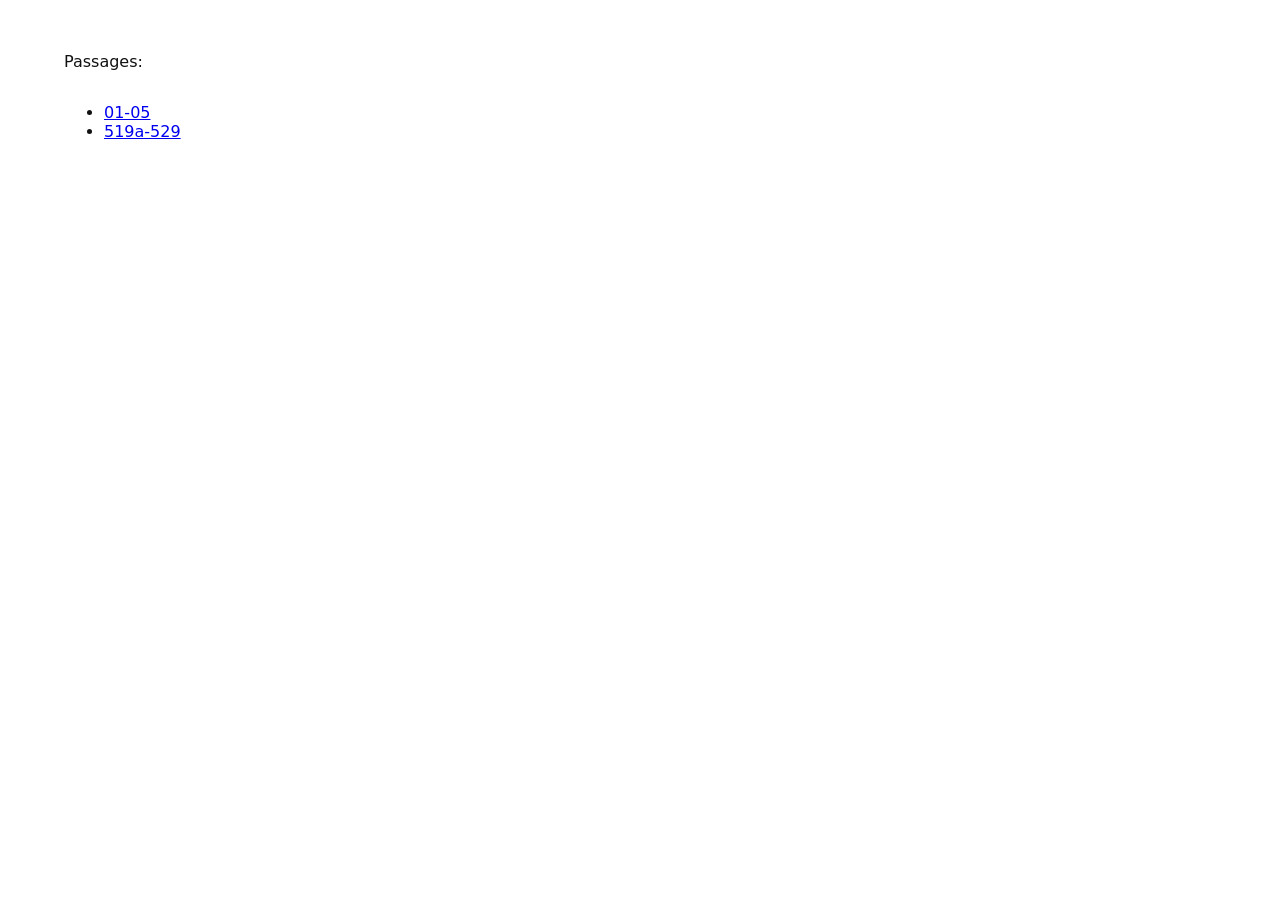
==== list.html @ aa3b2f8f "Create list.html" ====
<!doctype html>
<html lang="en">
<head>
<meta charset="utf-8">
<meta name="viewport" content="width=device-width,initial-scale=1,viewport-fit=cover">
<title>Bacchae — Dataset-driven prototype</title>
<meta name="robots" content="noindex, nofollow" />
<link rel="stylesheet" href="css/style.css">
</head>
<body>
<div class="app">
<p>Passages:</p>
<ul>
<li><a href="https://trenarren31.github.io/proto-bacch/?passage=01-05">01-05</a></li>
<li><a href="https://trenarren31.github.io/proto-bacch/?passage=519a-529">519a-529</a></li>
</ul>
</div>
</body>
</html>
---- css/style.css ----
:root{--bg:#fff;--ink:#111;--muted:#666;--rule:#cfcfcf;--hi:#ffe45c;--edge:#9e8700}
*{box-sizing:border-box} html,body{height:100%;margin:0}
body{background:var(--bg);color:var(--ink);font-family:system-ui,-apple-system,BlinkMacSystemFont,"Segoe UI",sans-serif;overflow:hidden}
.app{height:100dvh;padding:4vh 5vw;display:flex;flex-direction:column}
.header{display:flex;align-items:baseline;gap:.7rem;border-bottom:1px solid var(--rule);padding-bottom:12px;flex:none;padding-left:20px}
.play{font-size:1rem;font-weight:650}.sep{color:#999}.section,.range{font-size:.96rem;color:var(--muted)}
.content{flex:1;min-height:0;position:relative;padding-left:20px}.wrap{height:100%;display:flex;flex-direction:column;justify-content:center;padding-right:0}
.context{margin-bottom:2vh;padding-top:16px}.speaker{font-size:1.35rem;font-weight:650}
.passage{display:flex;flex-direction:column;justify-content:center}
.line{font-family:"Noto Serif","Times New Roman",serif;font-size:clamp(1.35rem,2.3vw,2.02rem);line-height:1.43;white-space:nowrap}
.token{cursor:pointer;padding:1px 2px;margin:0 -2px}.token:hover{background:#ffffff}.token.highlighted{background:var(--hi)}.token.annotated{background:rgba(0,0,0,.08)}
.panel{position:fixed;z-index:20;right:0;top:0;height:100dvh;width:45vw;background:#fff;border-left:1px solid #aaa;box-shadow:-14px 0 35px rgba(0,0,0,.12);transform:translateX(100%);transition:transform .22s ease;display:flex;flex-direction:column}
.panel.open{transform:translateX(0)}.panel-head{min-height:66px;padding:0 28px;display:flex;align-items:center;justify-content:space-between;border-bottom:1px solid var(--rule)}
.selected-form{font-size:1rem}.expanded{margin-left:.35em;color:var(--muted)}.close{border:0;background:transparent;color:#333;font-size:1.5rem;line-height:1;cursor:pointer;padding:5px}
.panel-body{padding:22px 28px;overflow:auto}.lemma{font-weight:700}.gloss{margin-top:7px}.annotation-divider{border:0;border-top:1px solid var(--rule);margin:22px 0 0}.details{margin-top:22px;display:flex;flex-direction:column;gap:14px}.pos{font-weight:600}.features{line-height:1.55}
.disable-interaction{-webkit-user-select:none;-moz-user-select:none;user-select:none}.disable-interaction:focus{outline:none!important}
@media(max-width:900px){body{overflow:auto}.app{height:auto;min-height:100dvh}.line{white-space:normal}.panel{width:45vw}}
@media(orientation:portrait){.header{padding-left:0}.content{padding:0}.panel{width:70vw}}
@media screen and (max-width:850px) and (orientation:landscape){.line{font-size:clamp(1.1rem,1.8vw,1.45rem)}}
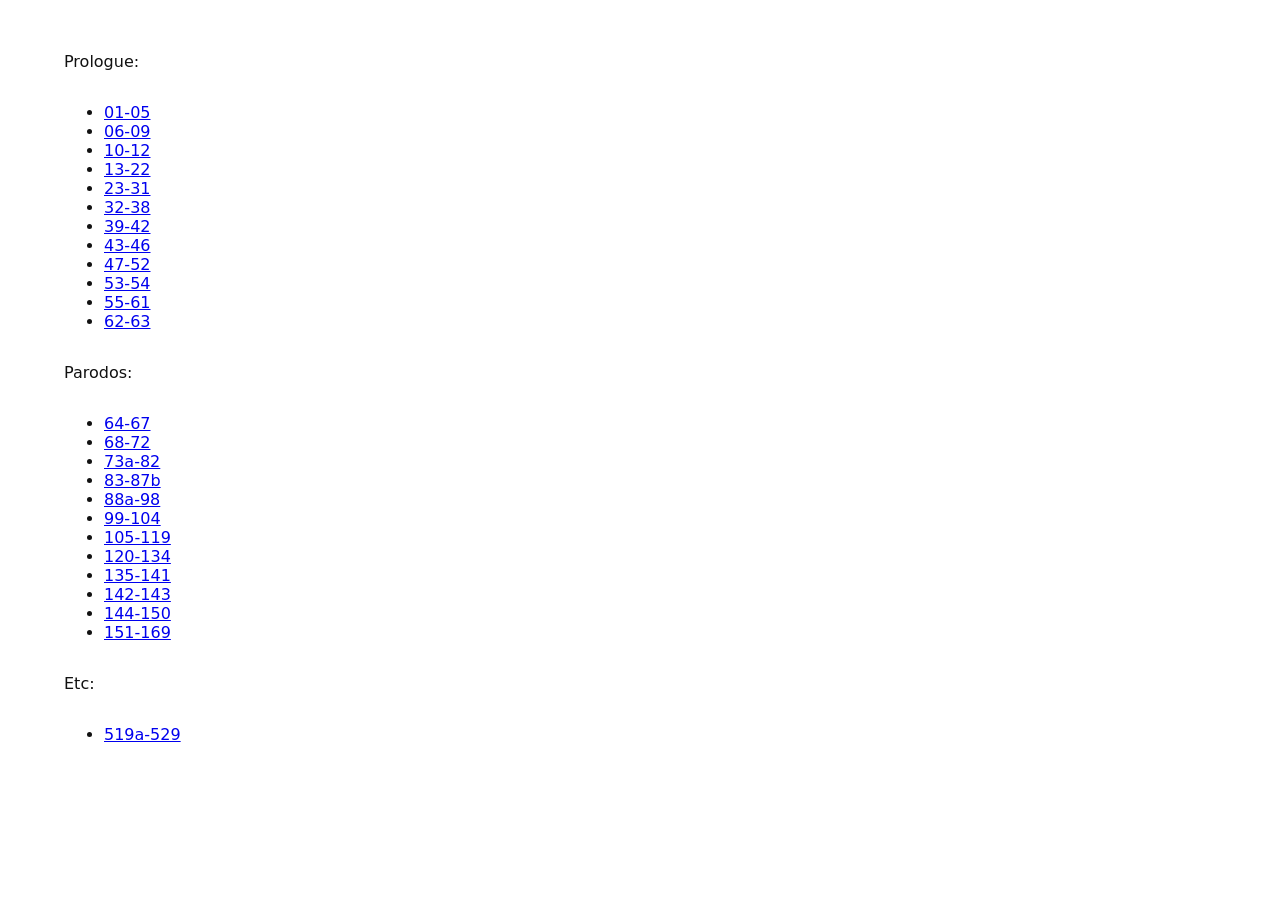
==== commit 142c0583: "Update list.html" ====
--- a/list.html
+++ b/list.html
@@ -9,9 +9,38 @@
 </head>
 <body>
 <div class="app">
-<p>Passages:</p>
+<p>Prologue:</p>
 <ul>
 <li><a href="https://trenarren31.github.io/proto-bacch/?passage=01-05">01-05</a></li>
+<li><a href="https://trenarren31.github.io/proto-bacch/?passage=06-09">06-09</a></li>
+<li><a href="https://trenarren31.github.io/proto-bacch/?passage=10-12">10-12</a></li>
+<li><a href="https://trenarren31.github.io/proto-bacch/?passage=13-22">13-22</a></li>
+<li><a href="https://trenarren31.github.io/proto-bacch/?passage=23-31">23-31</a></li>
+<li><a href="https://trenarren31.github.io/proto-bacch/?passage=32-38">32-38</a></li>
+<li><a href="https://trenarren31.github.io/proto-bacch/?passage=39-42">39-42</a></li>
+<li><a href="https://trenarren31.github.io/proto-bacch/?passage=43-46">43-46</a></li>
+<li><a href="https://trenarren31.github.io/proto-bacch/?passage=47-52">47-52</a></li>
+<li><a href="https://trenarren31.github.io/proto-bacch/?passage=53-54">53-54</a></li>
+<li><a href="https://trenarren31.github.io/proto-bacch/?passage=55-61">55-61</a></li>
+<li><a href="https://trenarren31.github.io/proto-bacch/?passage=62-63">62-63</a></li>
+</ul>
+<p>Parodos:</p>
+<ul>
+<li><a href="https://trenarren31.github.io/proto-bacch/?passage=64-67">64-67</a></li>
+<li><a href="https://trenarren31.github.io/proto-bacch/?passage=68-72">68-72</a></li>
+<li><a href="https://trenarren31.github.io/proto-bacch/?passage=73a-82">73a-82</a></li>
+<li><a href="https://trenarren31.github.io/proto-bacch/?passage=83-87b">83-87b</a></li>
+<li><a href="https://trenarren31.github.io/proto-bacch/?passage=88a-98">88a-98</a></li>
+<li><a href="https://trenarren31.github.io/proto-bacch/?passage=99-104">99-104</a></li>
+<li><a href="https://trenarren31.github.io/proto-bacch/?passage=105-119">105-119</a></li>
+<li><a href="https://trenarren31.github.io/proto-bacch/?passage=120-134">120-134</a></li>
+<li><a href="https://trenarren31.github.io/proto-bacch/?passage=135-141">135-141</a></li>
+<li><a href="https://trenarren31.github.io/proto-bacch/?passage=142-143">142-143</a></li>
+<li><a href="https://trenarren31.github.io/proto-bacch/?passage=144-150">144-150</a></li>
+<li><a href="https://trenarren31.github.io/proto-bacch/?passage=151-169">151-169</a></li>
+</ul>
+<p>Etc:</p>
+<ul>
 <li><a href="https://trenarren31.github.io/proto-bacch/?passage=519a-529">519a-529</a></li>
 </ul>
 </div>
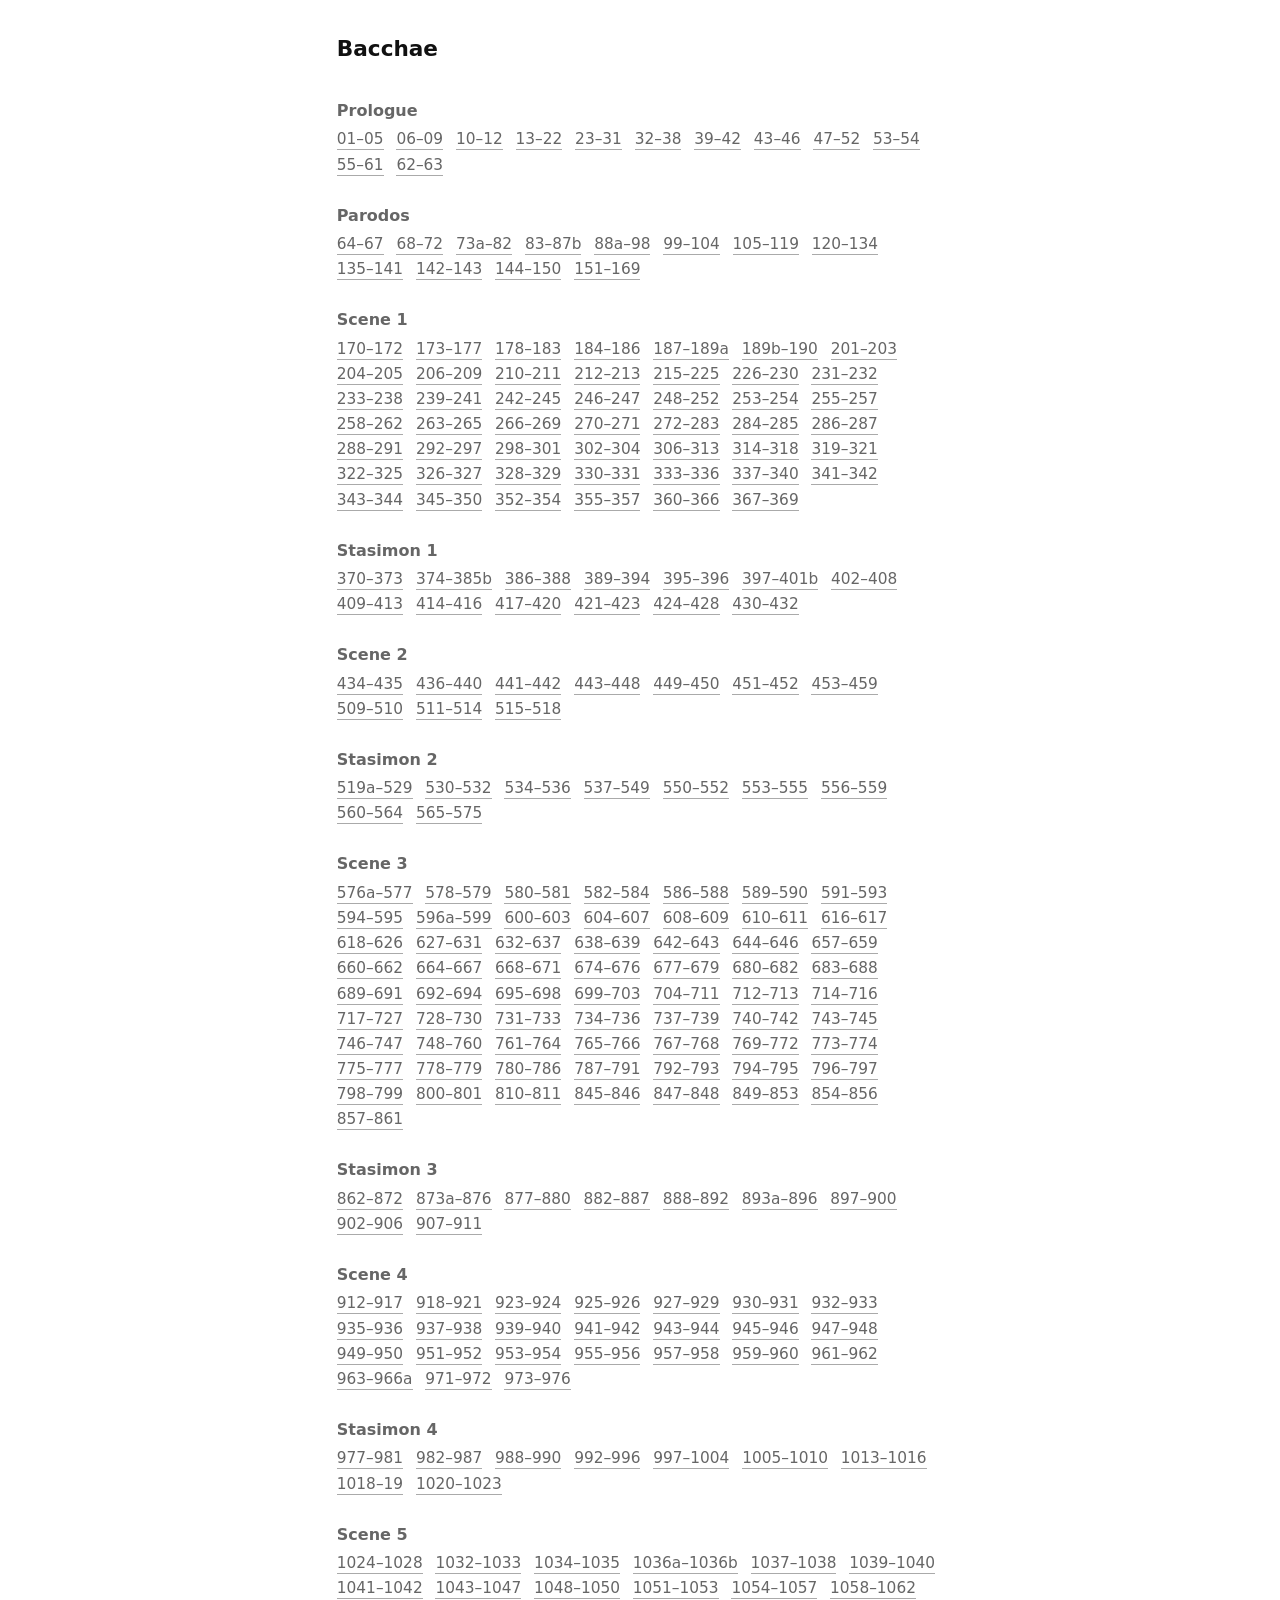
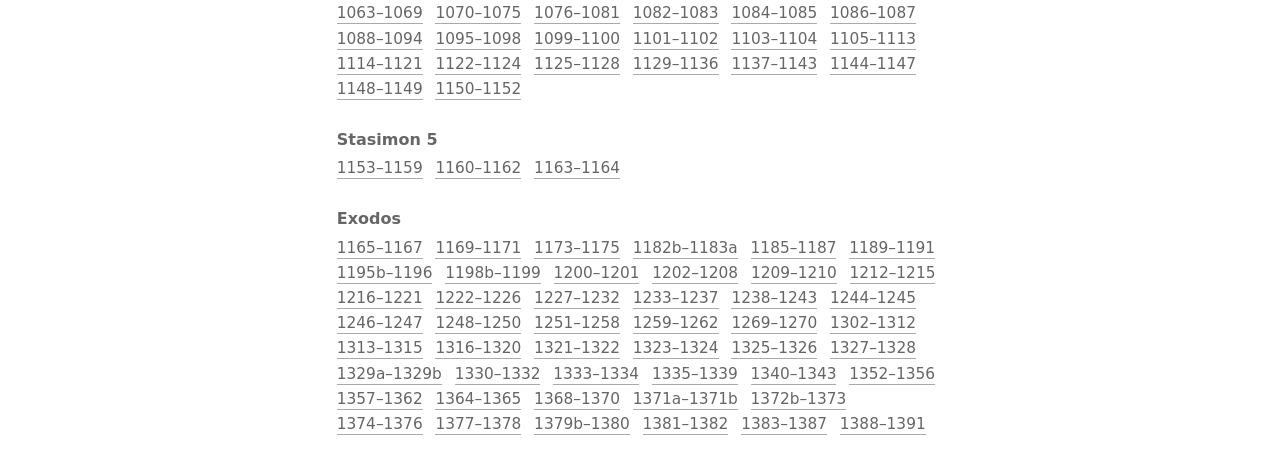
==== commit fe450f6b: "Update list.html" ====
--- a/list.html
+++ b/list.html
@@ -3,46 +3,75 @@
 <head>
 <meta charset="utf-8">
 <meta name="viewport" content="width=device-width,initial-scale=1,viewport-fit=cover">
-<title>Bacchae — Dataset-driven prototype</title>
-<meta name="robots" content="noindex, nofollow" />
+<title>Bacchae — Passages</title>
+<meta name="robots" content="noindex, nofollow">
 <link rel="stylesheet" href="css/style.css">
+<style>
+.app{max-width:760px;margin:0 auto;padding:4vh 6vw}
+h1{font-size:1.35rem;font-weight:650;margin:0 0 2.5rem}
+.section{margin:0 0 2rem}
+.section-title{font-size:1rem;font-weight:650;margin:0 0 .65rem}
+ul{list-style:none;padding:0;margin:0;display:flex;flex-wrap:wrap;gap:.45rem .8rem}
+li{margin:0}
+a{color:inherit;text-decoration:none;border-bottom:1px solid #aaa;padding-bottom:1px}
+a:hover,a:focus{border-bottom-color:#111}
+.error{color:#900}
+</style>
 </head>
 <body>
 <div class="app">
-<p>Prologue:</p>
-<ul>
-<li><a href="https://trenarren31.github.io/proto-bacch/?passage=01-05">01-05</a></li>
-<li><a href="https://trenarren31.github.io/proto-bacch/?passage=06-09">06-09</a></li>
-<li><a href="https://trenarren31.github.io/proto-bacch/?passage=10-12">10-12</a></li>
-<li><a href="https://trenarren31.github.io/proto-bacch/?passage=13-22">13-22</a></li>
-<li><a href="https://trenarren31.github.io/proto-bacch/?passage=23-31">23-31</a></li>
-<li><a href="https://trenarren31.github.io/proto-bacch/?passage=32-38">32-38</a></li>
-<li><a href="https://trenarren31.github.io/proto-bacch/?passage=39-42">39-42</a></li>
-<li><a href="https://trenarren31.github.io/proto-bacch/?passage=43-46">43-46</a></li>
-<li><a href="https://trenarren31.github.io/proto-bacch/?passage=47-52">47-52</a></li>
-<li><a href="https://trenarren31.github.io/proto-bacch/?passage=53-54">53-54</a></li>
-<li><a href="https://trenarren31.github.io/proto-bacch/?passage=55-61">55-61</a></li>
-<li><a href="https://trenarren31.github.io/proto-bacch/?passage=62-63">62-63</a></li>
-</ul>
-<p>Parodos:</p>
-<ul>
-<li><a href="https://trenarren31.github.io/proto-bacch/?passage=64-67">64-67</a></li>
-<li><a href="https://trenarren31.github.io/proto-bacch/?passage=68-72">68-72</a></li>
-<li><a href="https://trenarren31.github.io/proto-bacch/?passage=73a-82">73a-82</a></li>
-<li><a href="https://trenarren31.github.io/proto-bacch/?passage=83-87b">83-87b</a></li>
-<li><a href="https://trenarren31.github.io/proto-bacch/?passage=88a-98">88a-98</a></li>
-<li><a href="https://trenarren31.github.io/proto-bacch/?passage=99-104">99-104</a></li>
-<li><a href="https://trenarren31.github.io/proto-bacch/?passage=105-119">105-119</a></li>
-<li><a href="https://trenarren31.github.io/proto-bacch/?passage=120-134">120-134</a></li>
-<li><a href="https://trenarren31.github.io/proto-bacch/?passage=135-141">135-141</a></li>
-<li><a href="https://trenarren31.github.io/proto-bacch/?passage=142-143">142-143</a></li>
-<li><a href="https://trenarren31.github.io/proto-bacch/?passage=144-150">144-150</a></li>
-<li><a href="https://trenarren31.github.io/proto-bacch/?passage=151-169">151-169</a></li>
-</ul>
-<p>Etc:</p>
-<ul>
-<li><a href="https://trenarren31.github.io/proto-bacch/?passage=519a-529">519a-529</a></li>
-</ul>
+<h1>Bacchae</h1>
+<div id="contents"></div>
 </div>
+<script>
+const PASSAGES_FILE="spijfliz456/bacchae-passages.json";
+const SECTIONS_FILE="spijfliz456/bacchae-sections.json";
+const contents=document.getElementById("contents");
+
+function lineValue(value){
+  const m=String(value??"").match(/^(\d+)([a-z]?)$/i);
+  if(!m)return Infinity;
+  return Number(m[1])*10+(m[2]?m[2].toLowerCase().charCodeAt(0)-96:0);
+}
+
+function findSection(sections,p){
+  const start=lineValue(p.line_start);
+  return sections
+    .filter(s=>start>=lineValue(s.line_start)&&start<=lineValue(s.line_end))
+    .sort((a,b)=>lineValue(b.line_start)-lineValue(a.line_start))[0]||null;
+}
+
+async function load(){
+  const [pr,sr]=await Promise.all([fetch(PASSAGES_FILE),fetch(SECTIONS_FILE)]);
+  if(!pr.ok||!sr.ok)throw new Error("Unable to load datasets.");
+  const pd=await pr.json(), sd=await sr.json();
+  const passages=pd.passages||[], sections=sd.sections||[];
+  if(!passages.length)throw new Error("No passages found.");
+
+  const groups=new Map();
+  passages.forEach(p=>{
+    const s=findSection(sections,p), key=s?s.section_id:"__unassigned__";
+    if(!groups.has(key))groups.set(key,{title:s?s.section:"Other",start:lineValue(p.line_start),passages:[]});
+    groups.get(key).passages.push(p);
+  });
+
+  [...groups.values()].sort((a,b)=>a.start-b.start).forEach(g=>{
+    const section=document.createElement("section");
+    section.className="section";
+    const h=document.createElement("h2");
+    h.className="section-title"; h.textContent=g.title;
+    section.appendChild(h);
+    const ul=document.createElement("ul");
+    g.passages.sort((a,b)=>lineValue(a.line_start)-lineValue(b.line_start)).forEach(p=>{
+      const li=document.createElement("li"), a=document.createElement("a");
+      a.href="index.html?passage="+encodeURIComponent(p.passage_id);
+      a.textContent=p.line_start+"–"+p.line_end;
+      li.appendChild(a); ul.appendChild(li);
+    });
+    section.appendChild(ul); contents.appendChild(section);
+  });
+}
+load().catch(e=>{console.error(e);contents.innerHTML='<p class="error">Unable to load the Bacchae passage list.</p>';});
+</script>
 </body>
 </html>
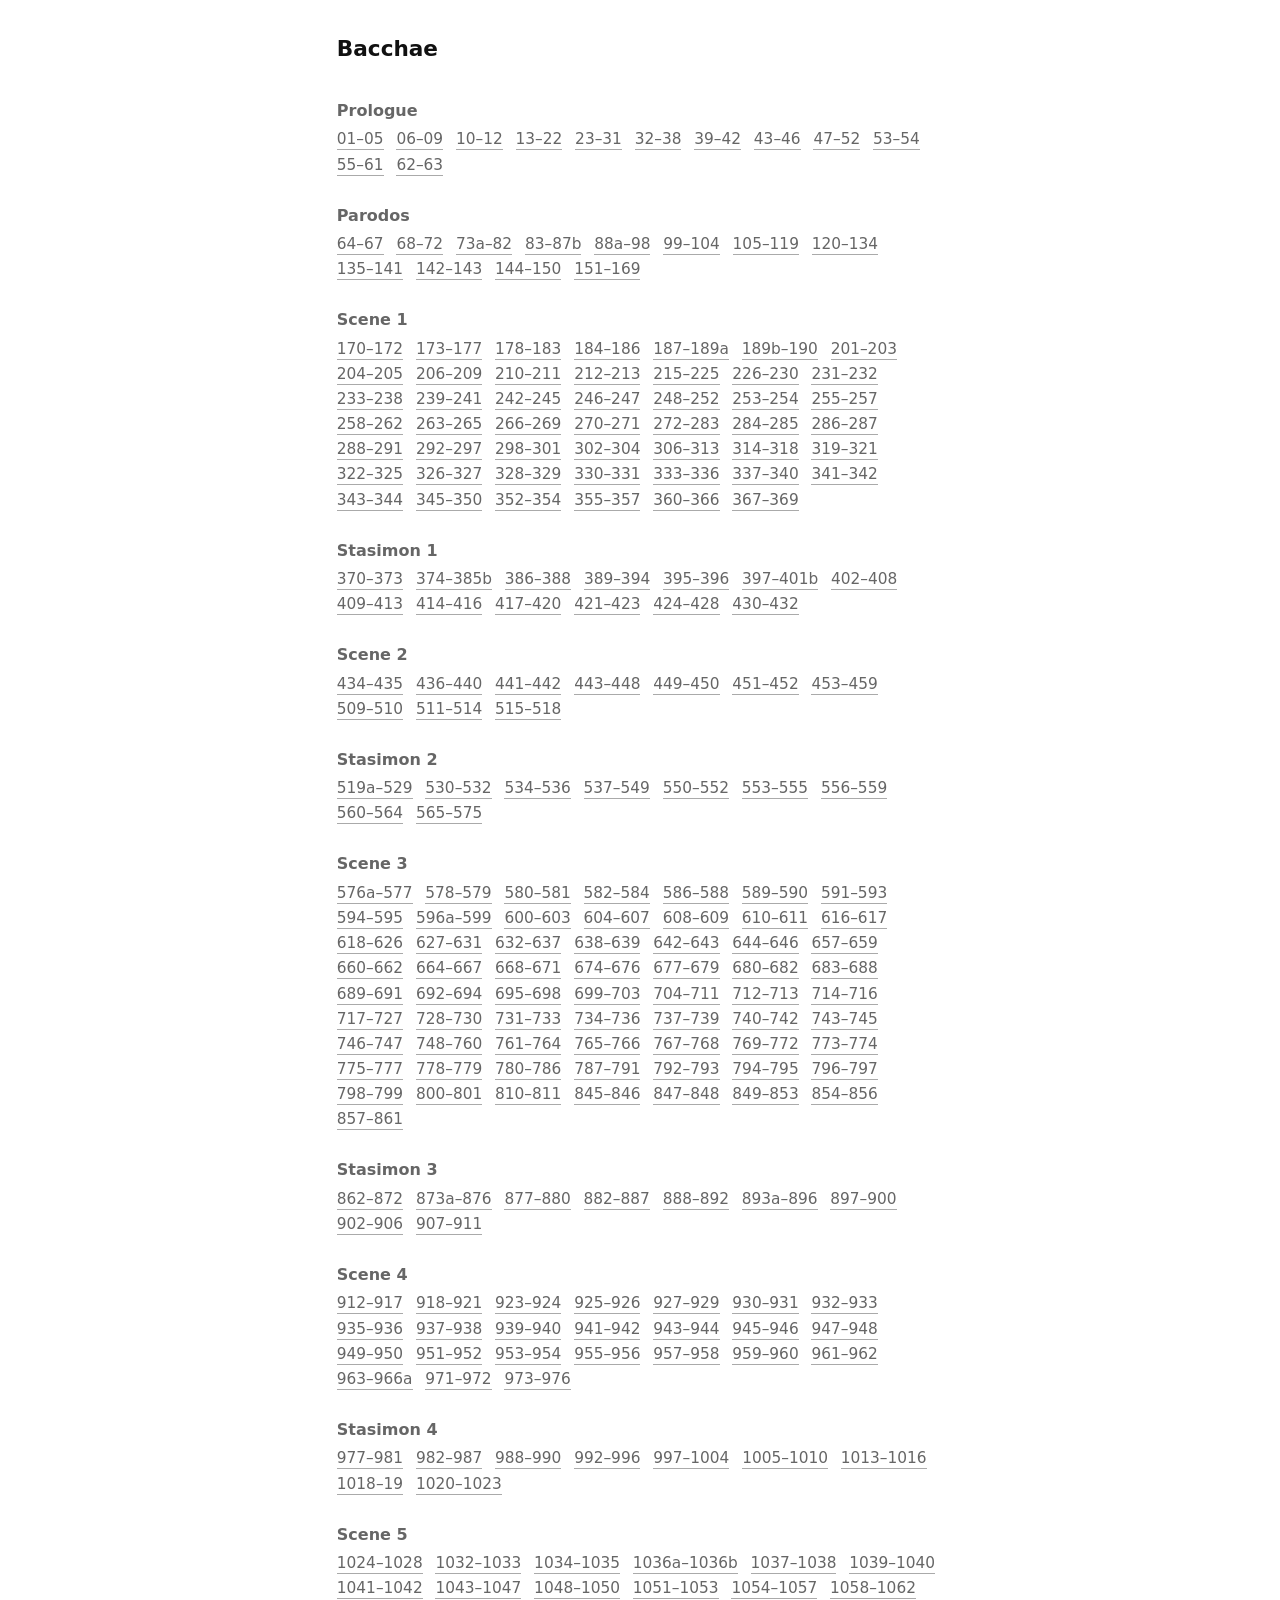
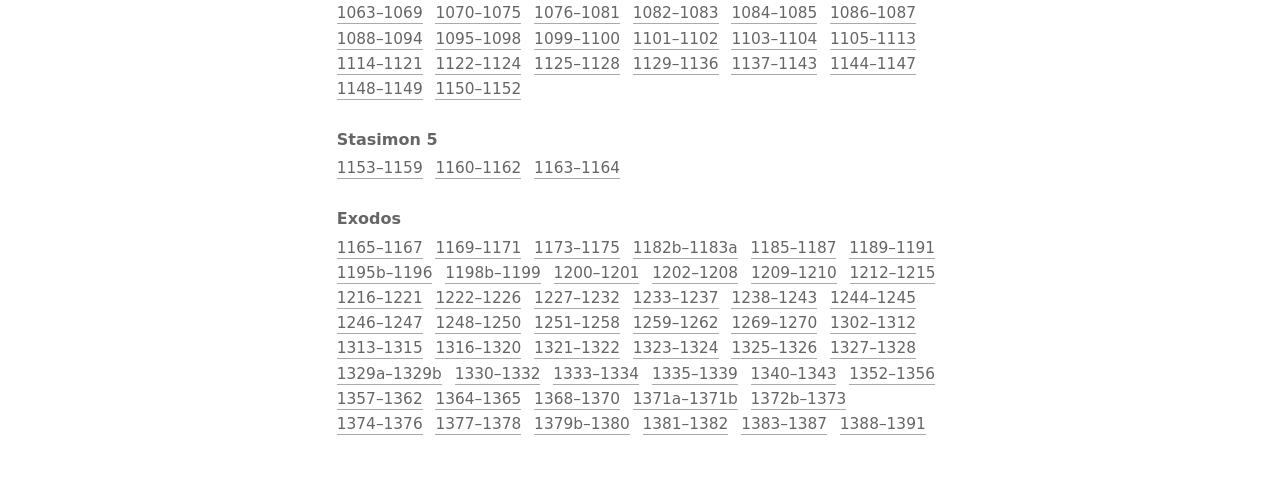
==== commit 796db8cf: "Update list.html" ====
--- a/list.html
+++ b/list.html
@@ -7,7 +7,9 @@
 <meta name="robots" content="noindex, nofollow">
 <link rel="stylesheet" href="css/style.css">
 <style>
-.app{max-width:760px;margin:0 auto;padding:4vh 6vw}
+html,body{height: auto;min-height: 100%;}
+body{overflow: auto;}
+.app{height: auto;min-height: 100vh;max-width:760px;margin:0 auto;padding:4vh 6vw}
 h1{font-size:1.35rem;font-weight:650;margin:0 0 2.5rem}
 .section{margin:0 0 2rem}
 .section-title{font-size:1rem;font-weight:650;margin:0 0 .65rem}
